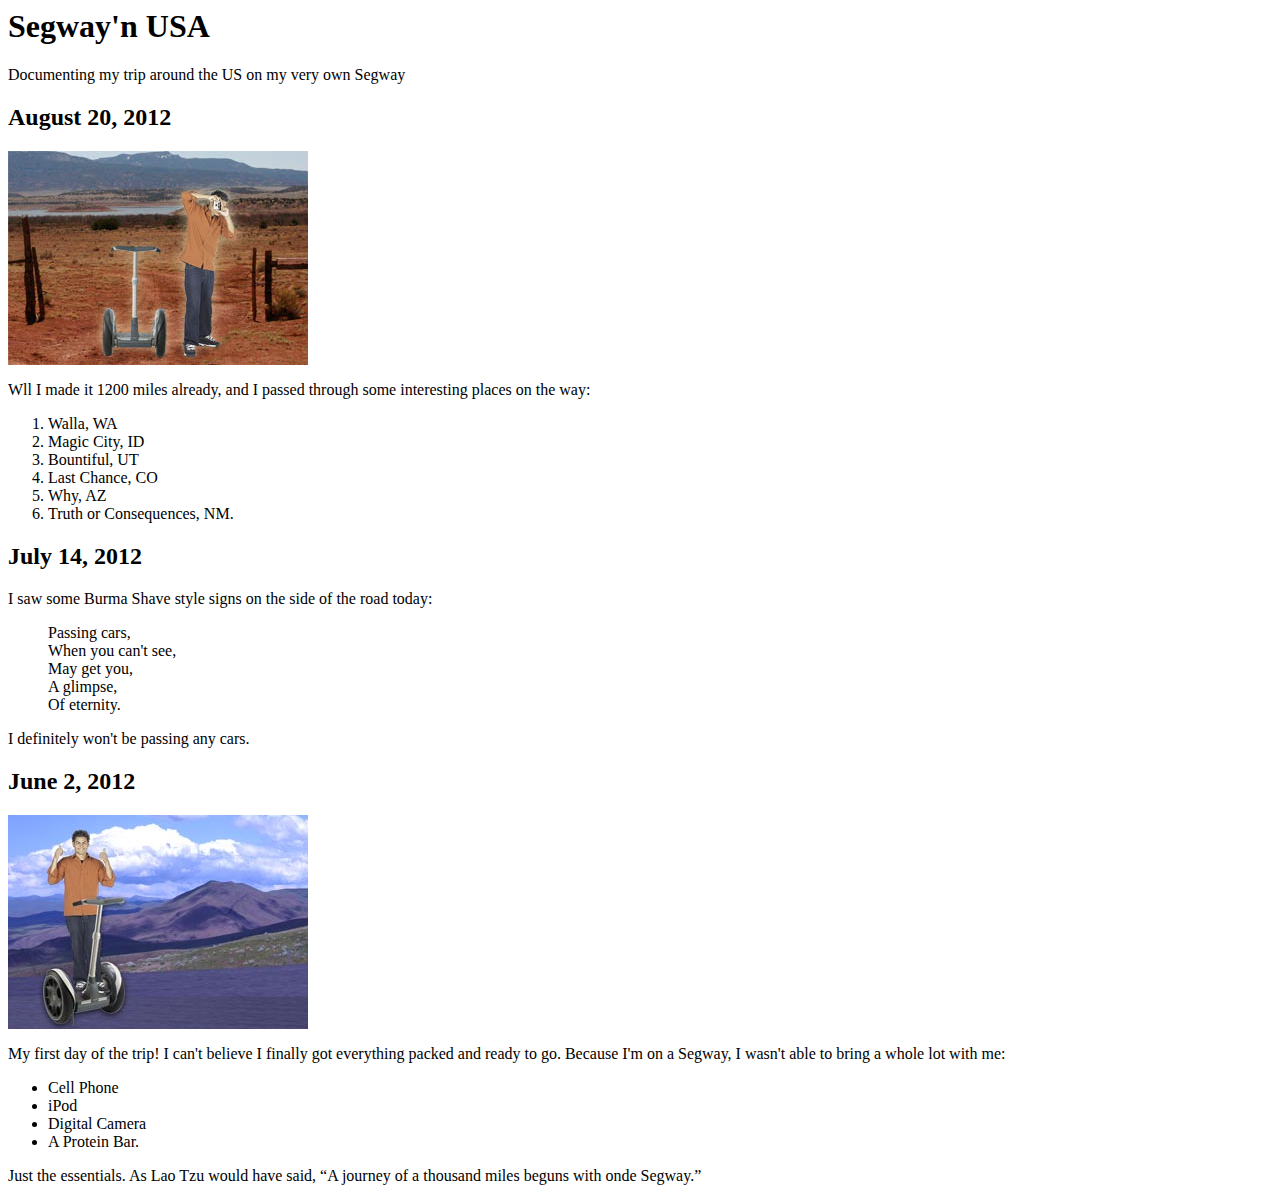
==== index.html @ c986b4f6 "Alterado nome do arquivo para index" ====
<html>
    <head>
        <title>Diário do Tonico</title>
    </head>
    <body>
        <h1>Segway'n USA</h1>
        <p>Documenting my trip around the US on my very own Segway</p>
        <h2>August 20, 2012</h2>
        <img src="images/segway2.jpg">
        <p>Wll I made it 1200 miles already, and I passed through some interesting places on the way:</p>
        <ol>
            <li>Walla, WA</li>
            <li>Magic City, ID</li>
            <li>Bountiful, UT</li> 
            <li>Last Chance, CO</li> 
            <li>Why, AZ</li>
            <li>Truth or Consequences, NM.</li>
        </ol>
        <h2>July 14, 2012</h2>
        <p>I saw some Burma Shave style signs on the side of the road today:</p>
        <blockquote>Passing cars, <br>
                    When you can't see, <br>
                    May get you, <br>
                    A glimpse, <br>
                    Of eternity.<br>
        </blockquote>
        <p>I definitely won't be passing any cars.</p>
        <h2>June 2, 2012</h2>
        <img src="images/segway1.jpg">
        <p>My first day of the trip! I can't believe I finally got everything packed and ready to go. Because I'm on a Segway, I wasn't able to bring a whole lot with me:</p> 
        <ul>
            <li>Cell Phone</li>
            <li>iPod</li>
            <li>Digital Camera</li>
            <li>A Protein Bar.</li> 
        </ul>
        <p>Just the essentials. As Lao Tzu would have said, <q>A journey of a thousand miles beguns with onde Segway.</q></p>
    </body>
</html>
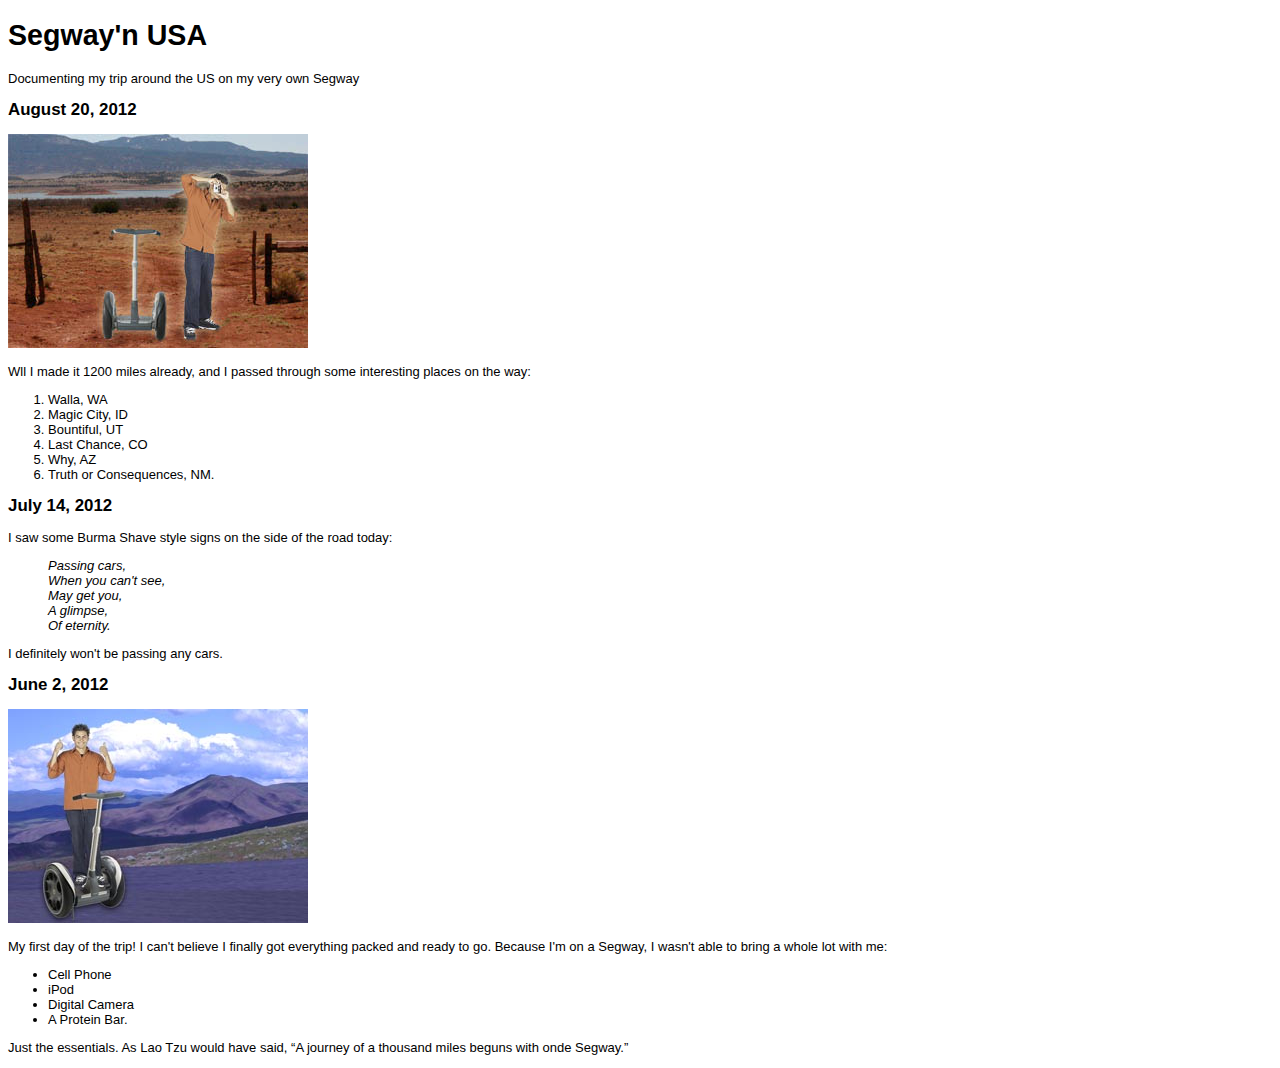
==== commit c8e9fafc: "Realizado alterações da página com CSS - Fontes e tamanhos" ====
--- a/index.html
+++ b/index.html
@@ -1,12 +1,15 @@
+<!DOCTYPE html>
 <html>
     <head>
+        <meta charset="utf-8">
         <title>Diário do Tonico</title>
+        <link type="text/css" rel="stylesheet" href="journal.css">
     </head>
     <body>
         <h1>Segway'n USA</h1>
         <p>Documenting my trip around the US on my very own Segway</p>
         <h2>August 20, 2012</h2>
-        <img src="images/segway2.jpg">
+        <img src="images/segway2.jpg" alt="Photo Tonico">
         <p>Wll I made it 1200 miles already, and I passed through some interesting places on the way:</p>
         <ol>
             <li>Walla, WA</li>
@@ -26,7 +29,7 @@
         </blockquote>
         <p>I definitely won't be passing any cars.</p>
         <h2>June 2, 2012</h2>
-        <img src="images/segway1.jpg">
+        <img src="images/segway1.jpg" alt="Photo Tonico">
         <p>My first day of the trip! I can't believe I finally got everything packed and ready to go. Because I'm on a Segway, I wasn't able to bring a whole lot with me:</p> 
         <ul>
             <li>Cell Phone</li>
--- a/journal.css
+++ b/journal.css
@@ -0,0 +1,25 @@
+
+@font-face {
+    font-family: "Emblema One";
+    src: url("http://wickedlysmart,com/hfhtmlcss/chapter8/journal/EmblemaOne-Regular.woff")
+         url("http://wickedlysmart,com/hfhtmlcss/chapter8/journal/EmblemaOne-Regular.ttf")
+}
+
+body {
+    font-family: Verdana, Geneva, Arial, sans-serif;
+    font-size: small;
+}
+
+h1 {
+    font-family: "Emblema One", sans-serif;
+    font-size: 220%;
+}
+
+h2 {
+    font-size: 130%;
+    font-weight: bold;
+}
+
+blockquote {
+    font-style: italic;
+}
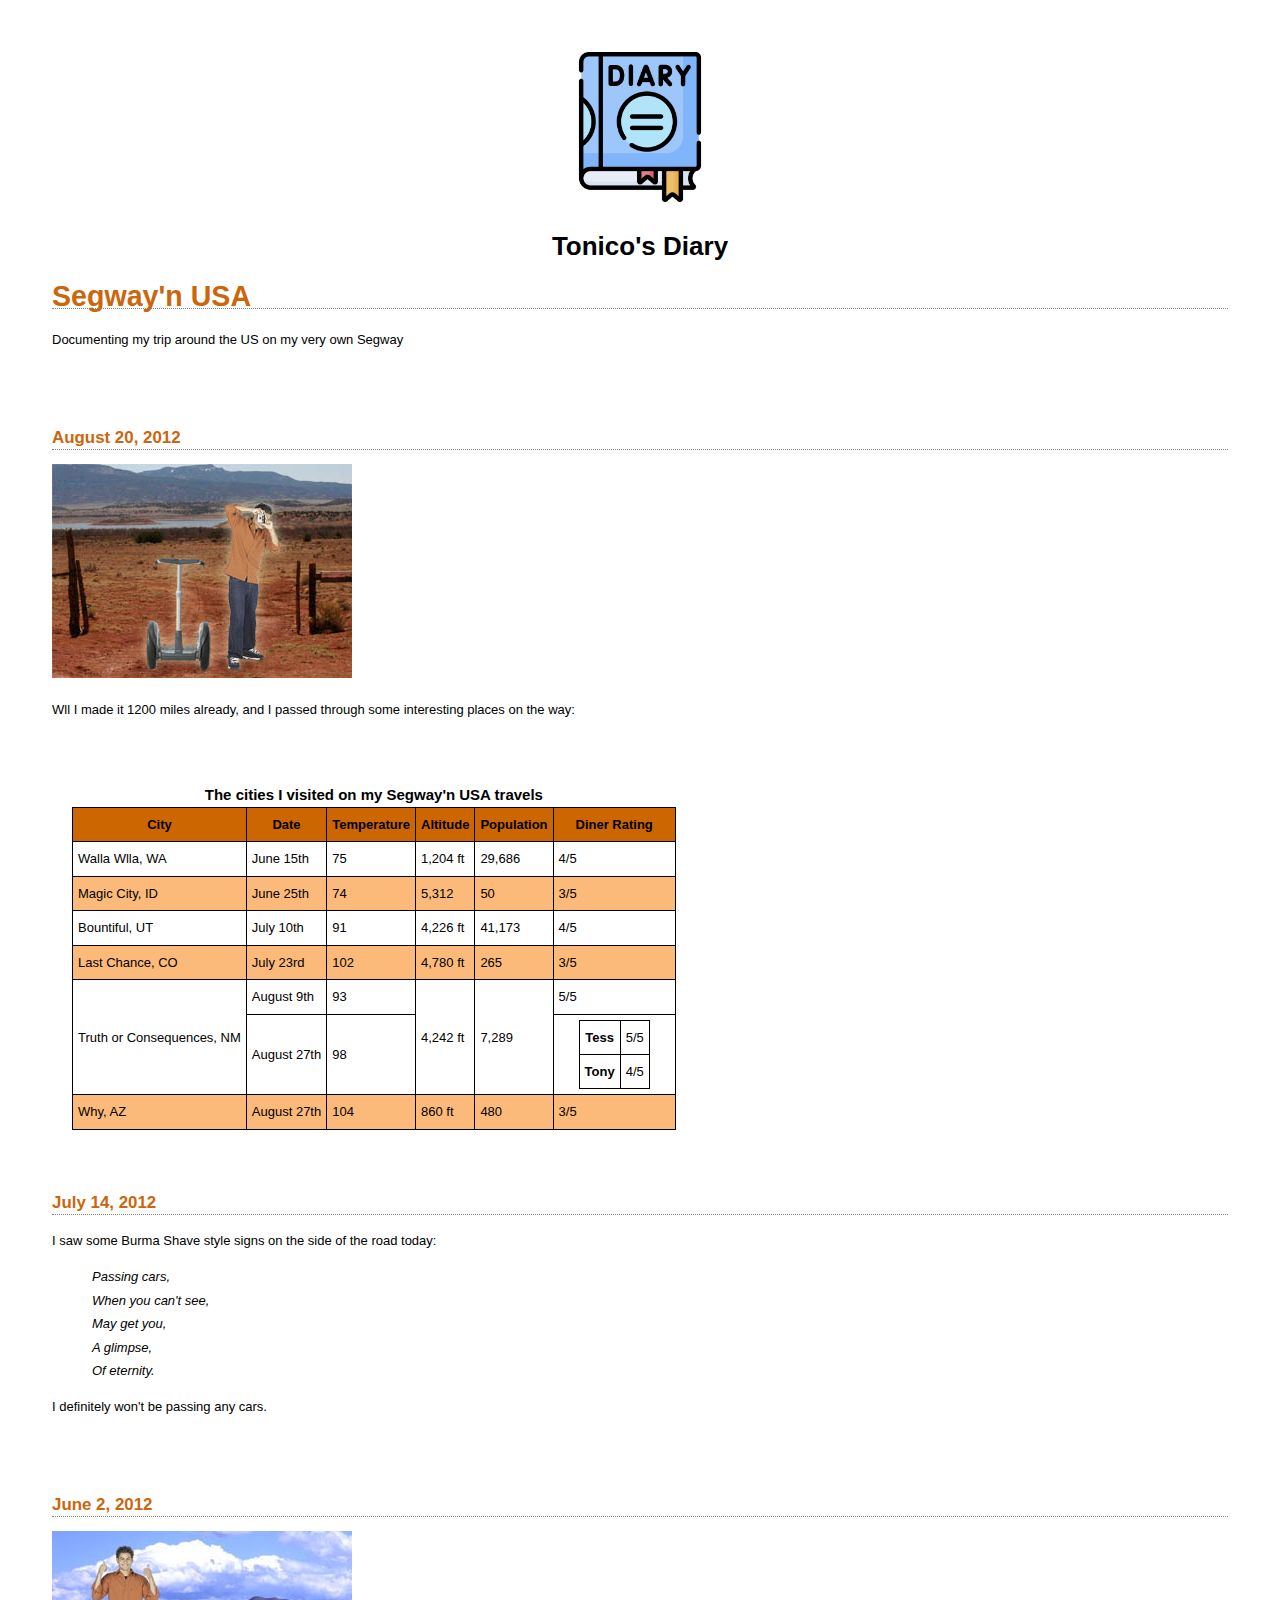
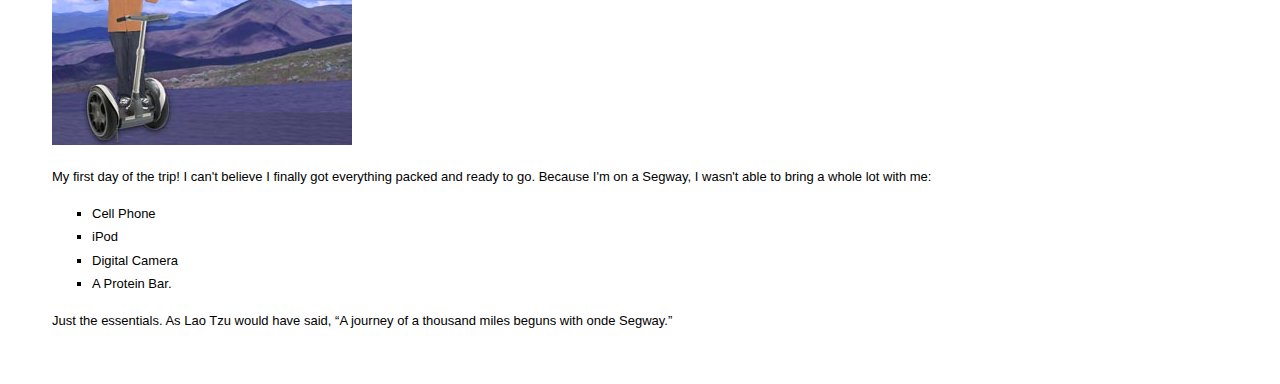
==== commit 54f695f4: "Adicionado logo, tabela de cidades e estilização da página, como bordas, cores e tamanho" ====
--- a/index.html
+++ b/index.html
@@ -6,19 +6,102 @@
         <link type="text/css" rel="stylesheet" href="journal.css">
     </head>
     <body>
+        <p id="logo">
+            <img src="images/diary.png" alt="Image Diary blue">
+        </p>
+        <p class= "logo-title" >Tonico's Diary</p>
         <h1>Segway'n USA</h1>
         <p>Documenting my trip around the US on my very own Segway</p>
+        <br>
+        <br>
         <h2>August 20, 2012</h2>
         <img src="images/segway2.jpg" alt="Photo Tonico">
         <p>Wll I made it 1200 miles already, and I passed through some interesting places on the way:</p>
-        <ol>
-            <li>Walla, WA</li>
-            <li>Magic City, ID</li>
-            <li>Bountiful, UT</li> 
-            <li>Last Chance, CO</li> 
-            <li>Why, AZ</li>
-            <li>Truth or Consequences, NM.</li>
-        </ol>
+        <br>
+        <br>
+        <table>
+            <thead>
+                <tr>
+                    <th class="title" colspan="6">The cities I visited on my Segway'n USA travels</th>
+                </tr>
+            </thead>
+            <tbody>
+                <tr>
+                    <th>City</th>
+                    <th>Date</th>
+                    <th>Temperature</th>
+                    <th>Altitude</th>
+                    <th>Population</th>
+                    <th>Diner Rating</th>
+                </tr>
+                <tr>
+                    <td>Walla Wlla, WA</td>
+                    <td>June 15th</td>
+                    <td>75</td>
+                    <td>1,204 ft</td>
+                    <td>29,686</td>
+                    <td>4/5</td>
+                </tr>
+                <tr class="cellcolor">
+                    <td>Magic City, ID</td>
+                    <td>June 25th</td>
+                    <td>74</td>
+                    <td>5,312</td>
+                    <td>50</td>
+                    <td>3/5</td>
+                </tr>
+                <tr>
+                    <td>Bountiful, UT</td>
+                    <td>July 10th</td>
+                    <td>91</td>
+                    <td>4,226 ft</td>
+                    <td>41,173</td>
+                    <td>4/5</td>
+                </tr>
+                <tr class="cellcolor">
+                    <td>Last Chance, CO</td>
+                    <td>July 23rd</td>
+                    <td>102</td>
+                    <td>4,780 ft</td>
+                    <td>265</td>
+                    <td>3/5</td>
+                </tr>
+                <tr>
+                    <td rowspan="2">Truth or Consequences, NM</td>
+                    <td class="center">August 9th</td>
+                    <td class="center">93</td>
+                    <td rowspan="2">4,242 ft</td>
+                    <td rowspan="2">7,289</td>
+                    <td class="center">5/5</td>
+                </tr>
+                <tr>
+                    <td class="center">August 27th</td>
+                    <td class="center">98</td>
+                    <td class="center">
+                        <table>
+                            <tr>
+                                <th>Tess</th>
+                                <td>5/5</td>
+                            </tr>
+                            <tr>
+                                <th>Tony</th>
+                                <td>4/5</td>
+                            </tr>
+                        </table>
+                    </td>
+                </tr>
+                <tr class="cellcolor">
+                    <td>Why, AZ</td>
+                    <td>August 27th</td>
+                    <td>104</td>
+                    <td>860 ft</td>
+                    <td>480</td>
+                    <td>3/5</td>
+                </tr>
+            </tbody>
+        </table>
+        <br>
+        <br>
         <h2>July 14, 2012</h2>
         <p>I saw some Burma Shave style signs on the side of the road today:</p>
         <blockquote>Passing cars, <br>
@@ -28,6 +111,8 @@
                     Of eternity.<br>
         </blockquote>
         <p>I definitely won't be passing any cars.</p>
+        <br>
+        <br>
         <h2>June 2, 2012</h2>
         <img src="images/segway1.jpg" alt="Photo Tonico">
         <p>My first day of the trip! I can't believe I finally got everything packed and ready to go. Because I'm on a Segway, I wasn't able to bring a whole lot with me:</p> 
--- a/journal.css
+++ b/journal.css
@@ -5,9 +5,18 @@
          url("http://wickedlysmart,com/hfhtmlcss/chapter8/journal/EmblemaOne-Regular.ttf")
 }
 
+
 body {
     font-family: Verdana, Geneva, Arial, sans-serif;
     font-size: small;
+    line-height: 1.8em;
+    margin: 4em;
+
+}
+
+h1, h2 {
+    color: #cc660c;
+    border-bottom: thin dotted #888888;
 }
 
 h1 {
@@ -23,3 +32,60 @@
 blockquote {
     font-style: italic;
 }
+
+table {
+    margin-left: 20px;
+    margin-right: 20px;
+    caption-side: bottom;
+    border-collapse: collapse;
+}
+
+tbody td, tbody th {
+    border: thin solid black;
+    padding: 5px;
+}
+
+caption {
+    font-size: italic;
+    padding-top: 8px;
+}
+
+th {
+    background-color: #c60;
+}
+
+
+table table th {
+    background-color: white;
+}
+
+li {
+    list-style-type: square;
+
+}
+
+table .title {
+    background-color:rgb(255, 255, 255);
+    font-size: 15px;
+}
+
+.cellcolor {
+    background-color: #fcba7a;
+}
+
+.logo-title {
+    text-align: center;
+    font-size: 2em;
+    font-weight: bold;
+    color: black;
+}
+
+#logo {
+    text-align: center;
+}
+
+#logo img {
+    width: 150px;
+    
+}
+
